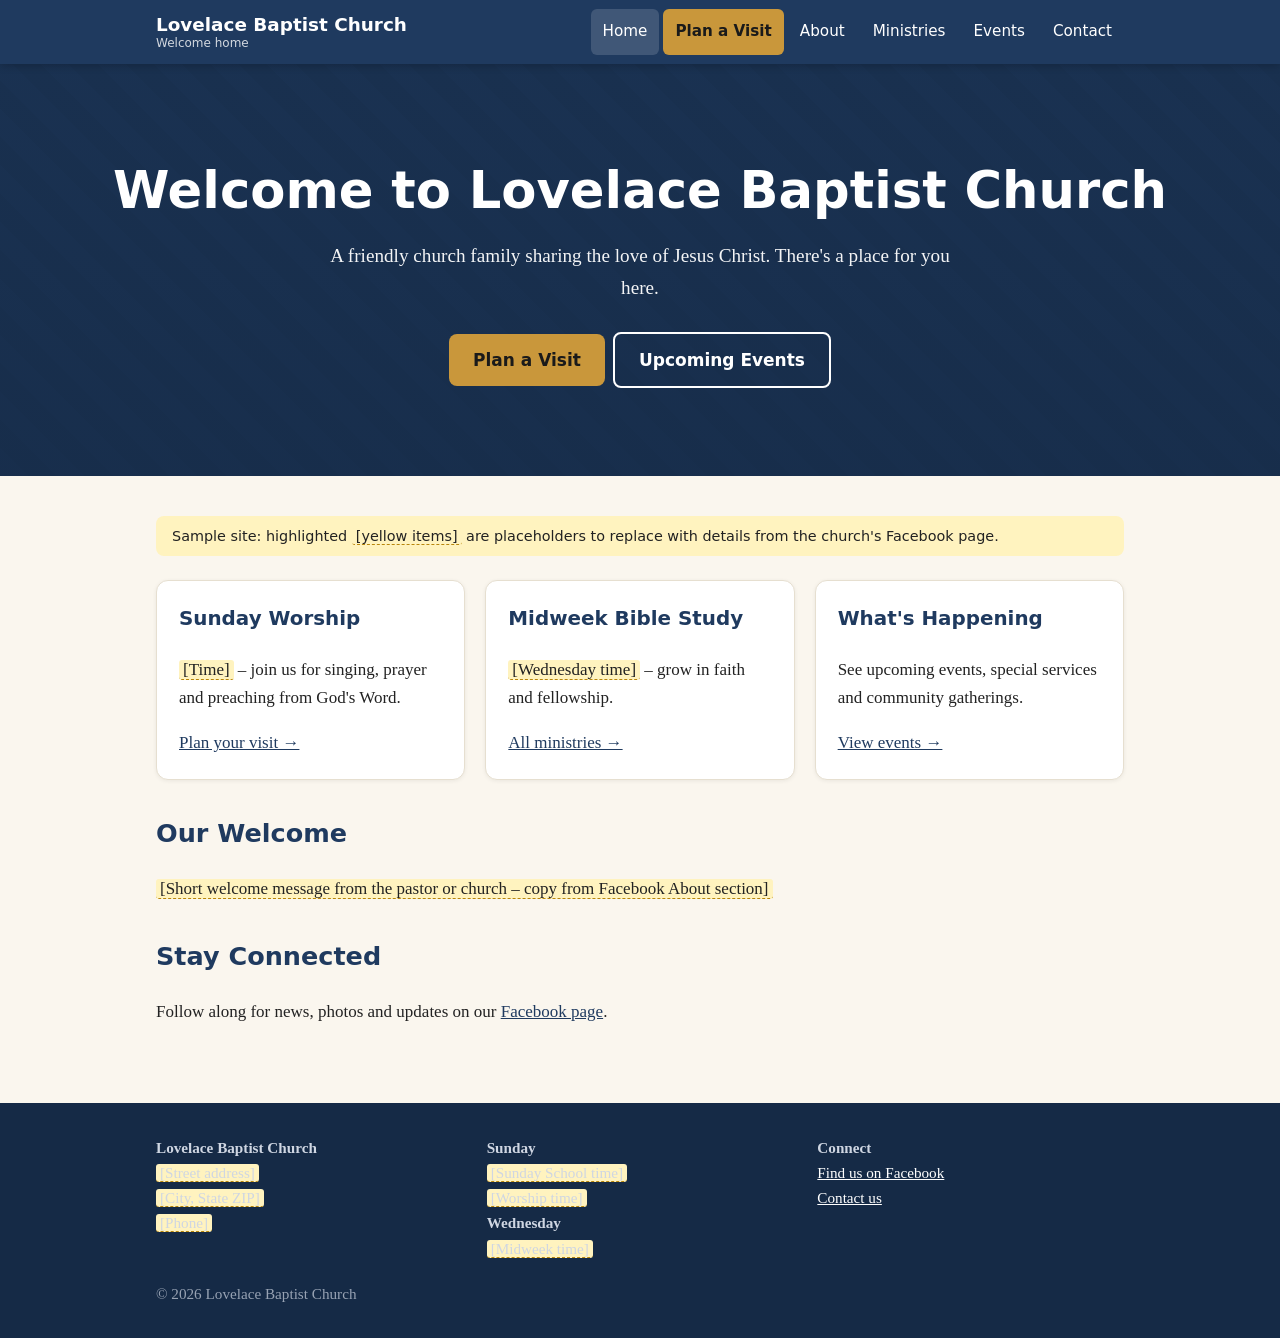
==== index.html @ bb66b7bf "Add Lovelace Baptist Church sample website with GitHub Pages deploy Co-Authored-By: Claude Sonnet 5." ====
<!doctype html>
<html lang="en"><head><meta charset="utf-8">
<meta name="viewport" content="width=device-width,initial-scale=1">
<title>Lovelace Baptist Church</title>
<meta name="description" content="Lovelace Baptist Church – worship, fellowship and service. Join us this Sunday.">
<link rel="stylesheet" href="css/style.css"></head><body>
<header class="site"><div class="wrap bar">
<a class="brand" href="index.html">Lovelace Baptist Church<small>Welcome home</small></a>
<button class="menu-btn" aria-expanded="false" aria-label="Menu">☰ Menu</button>
<ul class="nav"><li><a href="index.html" aria-current=page>Home</a></li><li><a href="visit.html" class=cta>Plan a Visit</a></li><li><a href="about.html">About</a></li><li><a href="ministries.html">Ministries</a></li><li><a href="events.html">Events</a></li><li><a href="contact.html">Contact</a></li></ul></div></header>
<section class="hero"><h1>Welcome to Lovelace Baptist Church</h1>
<p>A friendly church family sharing the love of Jesus Christ. There's a place for you here.</p>
<a class="btn" href="visit.html">Plan a Visit</a><a class="btn alt" href="events.html">Upcoming Events</a></section>
<main><div class="wrap">
<div class="note">Sample site: highlighted <span class="ph">[yellow items]</span> are placeholders to replace with details from the church's Facebook page.</div>
<div class="grid">
<div class="card"><h3>Sunday Worship</h3><p><span class="ph">[Time]</span> – join us for singing, prayer and preaching from God's Word.</p><a href="visit.html">Plan your visit →</a></div>
<div class="card"><h3>Midweek Bible Study</h3><p><span class="ph">[Wednesday time]</span> – grow in faith and fellowship.</p><a href="ministries.html">All ministries →</a></div>
<div class="card"><h3>What's Happening</h3><p>See upcoming events, special services and community gatherings.</p><a href="events.html">View events →</a></div>
</div>
<h2>Our Welcome</h2>
<p><span class="ph">[Short welcome message from the pastor or church – copy from Facebook About section]</span></p>
<h2>Stay Connected</h2>
<p>Follow along for news, photos and updates on our <a href="https://share.google/XiIWlbHeWpDZhBOov">Facebook page</a>.</p></div></main>
<footer class="site"><div class="wrap cols">
<div><strong>Lovelace Baptist Church</strong><br><span class="ph">[Street address]</span><br><span class="ph">[City, State ZIP]</span><br><span class="ph">[Phone]</span></div>
<div><strong>Sunday</strong><br><span class="ph">[Sunday School time]</span><br><span class="ph">[Worship time]</span><br><strong>Wednesday</strong><br><span class="ph">[Midweek time]</span></div>
<div><strong>Connect</strong><br><a href="https://share.google/XiIWlbHeWpDZhBOov">Find us on Facebook</a><br><a href="contact.html">Contact us</a></div>
</div><div class="wrap" style="margin-top:20px;opacity:.7">© 2026 Lovelace Baptist Church</div></footer>
<script src="js/main.js"></script></body></html>
---- css/style.css ----
:root{--navy:#1f3a5f;--navy-d:#152a46;--gold:#c9973b;--cream:#faf6ee;--ink:#222;--muted:#5b6470;--line:#e6dfd0;--ph:#fff3bf}
@media (prefers-color-scheme:dark){:root{--cream:#14181f;--ink:#e9e6df;--muted:#a3abb7;--line:#2a313c;--ph:#5a4a10;--navy:#8fb3e6;--navy-d:#0e1a2c}}
*{box-sizing:border-box}
html{scroll-behavior:smooth}
body{margin:0;font:17px/1.65 Georgia,"Times New Roman",serif;color:var(--ink);background:var(--cream)}
h1,h2,h3,.nav,.btn{font-family:system-ui,-apple-system,"Segoe UI",Roboto,sans-serif}
a{color:var(--navy)}
.wrap{max-width:1000px;margin:0 auto;padding:0 16px}
header.site{background:#1f3a5f;color:#fff;position:sticky;top:0;z-index:10;box-shadow:0 2px 8px #0003}
.bar{display:flex;align-items:center;justify-content:space-between;min-height:64px;gap:12px}
.brand{color:#fff;text-decoration:none;font:700 1.15rem system-ui,sans-serif;line-height:1.2}
.brand small{display:block;font-weight:400;font-size:.75rem;opacity:.8}
.nav{display:flex;gap:4px;margin:0;padding:0;list-style:none}
.nav a{color:#fff;text-decoration:none;padding:10px 12px;border-radius:6px;font-size:.95rem;display:block}
.nav a:hover,.nav a[aria-current=page]{background:#ffffff26}
.nav a.cta{background:var(--gold);color:#1a1a1a;font-weight:600}
.menu-btn{display:none;background:none;border:1px solid #fff8;color:#fff;border-radius:6px;padding:8px 12px;font-size:1rem}
@media(max-width:760px){
 .menu-btn{display:block}
 .nav{display:none;position:absolute;left:0;right:0;top:64px;background:#152a46;flex-direction:column;padding:8px 16px 16px}
 .nav.open{display:flex}
}
.hero{background:linear-gradient(rgba(21,42,70,.78),rgba(21,42,70,.88)),repeating-linear-gradient(45deg,#2b4c7a 0 20px,#27466f 20px 40px);color:#fff;text-align:center;padding:84px 16px}
.hero h1{font-size:clamp(2rem,6vw,3.2rem);margin:0 0 8px}
.hero p{font-size:1.2rem;max-width:620px;margin:0 auto 24px;opacity:.95}
.btn{display:inline-block;background:var(--gold);color:#1a1a1a;padding:12px 24px;border-radius:8px;text-decoration:none;font-weight:600;margin:4px}
.btn.alt{background:transparent;color:#fff;border:2px solid #fff}
main{padding:40px 0 60px}
.page-title{background:#1f3a5f;color:#fff;padding:36px 0}
.page-title h1{margin:0;font-size:2rem}
h2{color:var(--navy);margin-top:2rem}
.grid{display:grid;grid-template-columns:repeat(auto-fit,minmax(240px,1fr));gap:20px;margin:24px 0}
.card{background:#fff;color:#222;border:1px solid var(--line);border-radius:12px;padding:22px;box-shadow:0 1px 4px #0001}
@media(prefers-color-scheme:dark){.card{background:#1d232d;color:var(--ink)}}
.card h3{margin-top:0;color:var(--navy)}
.ph{background:var(--ph);padding:0 4px;border-radius:3px;border-bottom:1px dashed #b8860b}
table{border-collapse:collapse;width:100%}
td,th{padding:10px;border-bottom:1px solid var(--line);text-align:left}
.map{border:0;width:100%;height:320px;border-radius:12px;background:#ddd}
.note{background:var(--ph);padding:12px 16px;border-radius:8px;font:.9rem system-ui,sans-serif}
footer.site{background:var(--navy-d);color:#cfd6e2;padding:32px 0;font-size:.95rem}
footer.site a{color:#fff}
footer.site .cols{display:grid;grid-template-columns:repeat(auto-fit,minmax(220px,1fr));gap:24px}
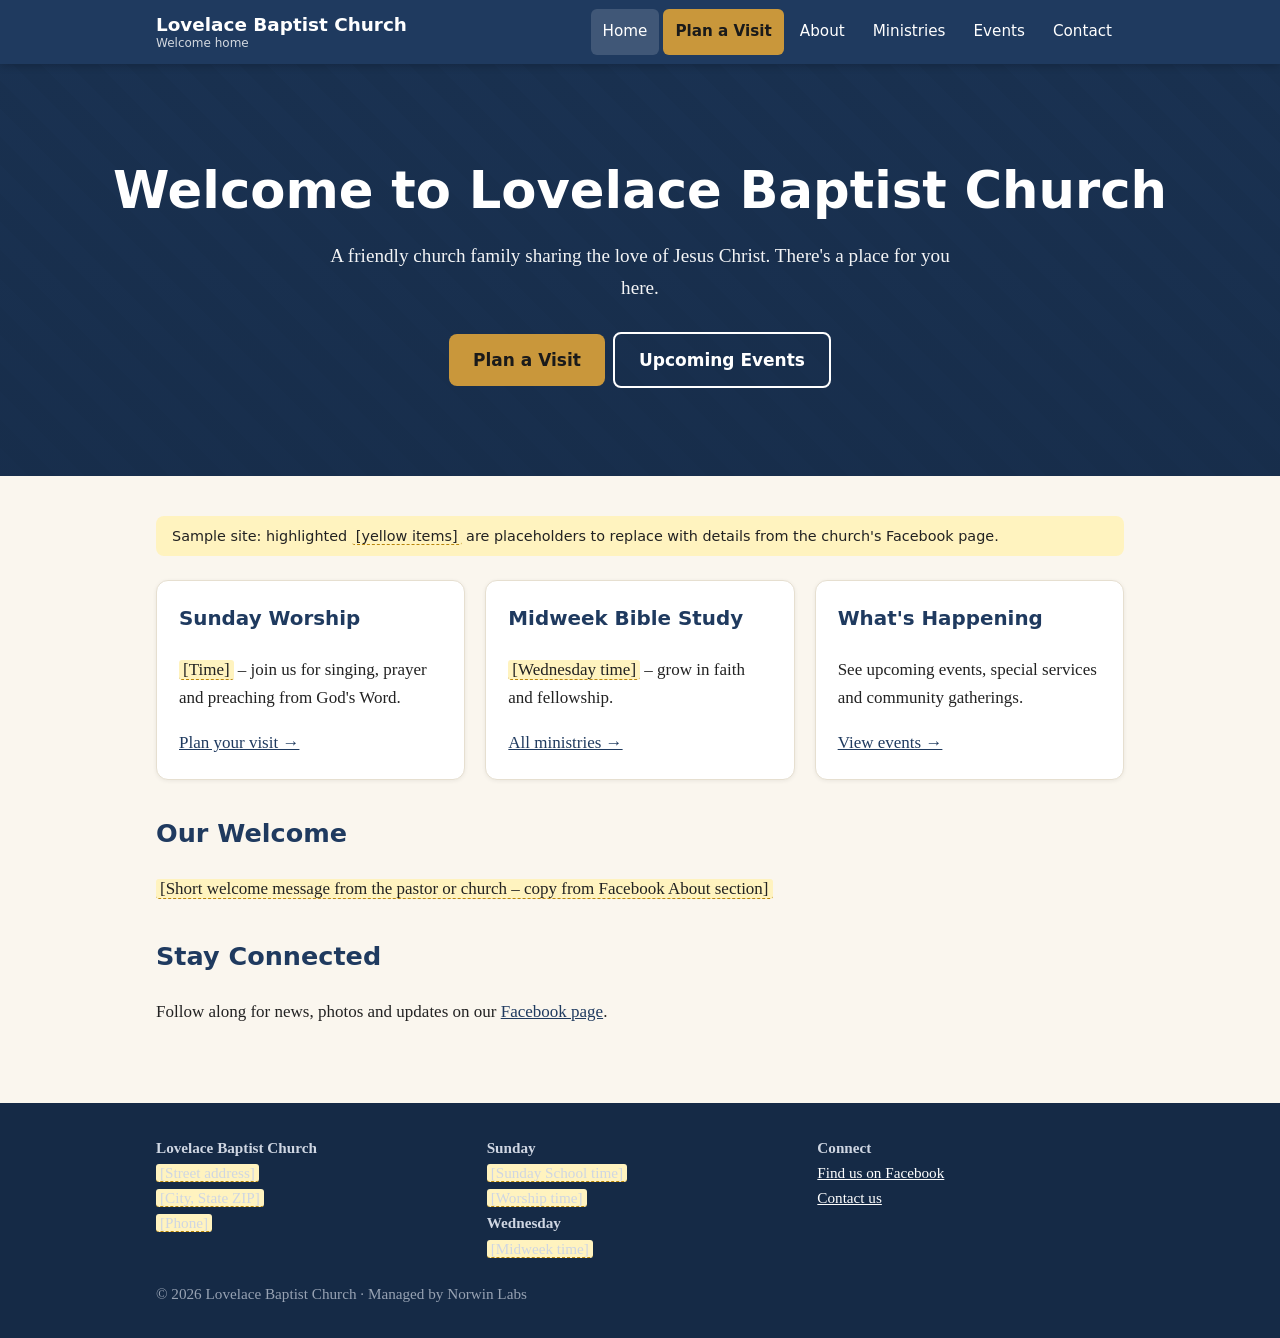
==== commit 9d1d98cf: "Add 'Managed by Norwin Labs' to footer Co-Authored-By: Claude Sonnet 5.5 <noreply@anthropic.com> Cla" ====
--- a/index.html
+++ b/index.html
@@ -26,5 +26,5 @@
 <div><strong>Lovelace Baptist Church</strong><br><span class="ph">[Street address]</span><br><span class="ph">[City, State ZIP]</span><br><span class="ph">[Phone]</span></div>
 <div><strong>Sunday</strong><br><span class="ph">[Sunday School time]</span><br><span class="ph">[Worship time]</span><br><strong>Wednesday</strong><br><span class="ph">[Midweek time]</span></div>
 <div><strong>Connect</strong><br><a href="https://share.google/XiIWlbHeWpDZhBOov">Find us on Facebook</a><br><a href="contact.html">Contact us</a></div>
-</div><div class="wrap" style="margin-top:20px;opacity:.7">© 2026 Lovelace Baptist Church</div></footer>
+</div><div class="wrap" style="margin-top:20px;opacity:.7">© 2026 Lovelace Baptist Church · Managed by Norwin Labs</div></footer>
 <script src="js/main.js"></script></body></html>
